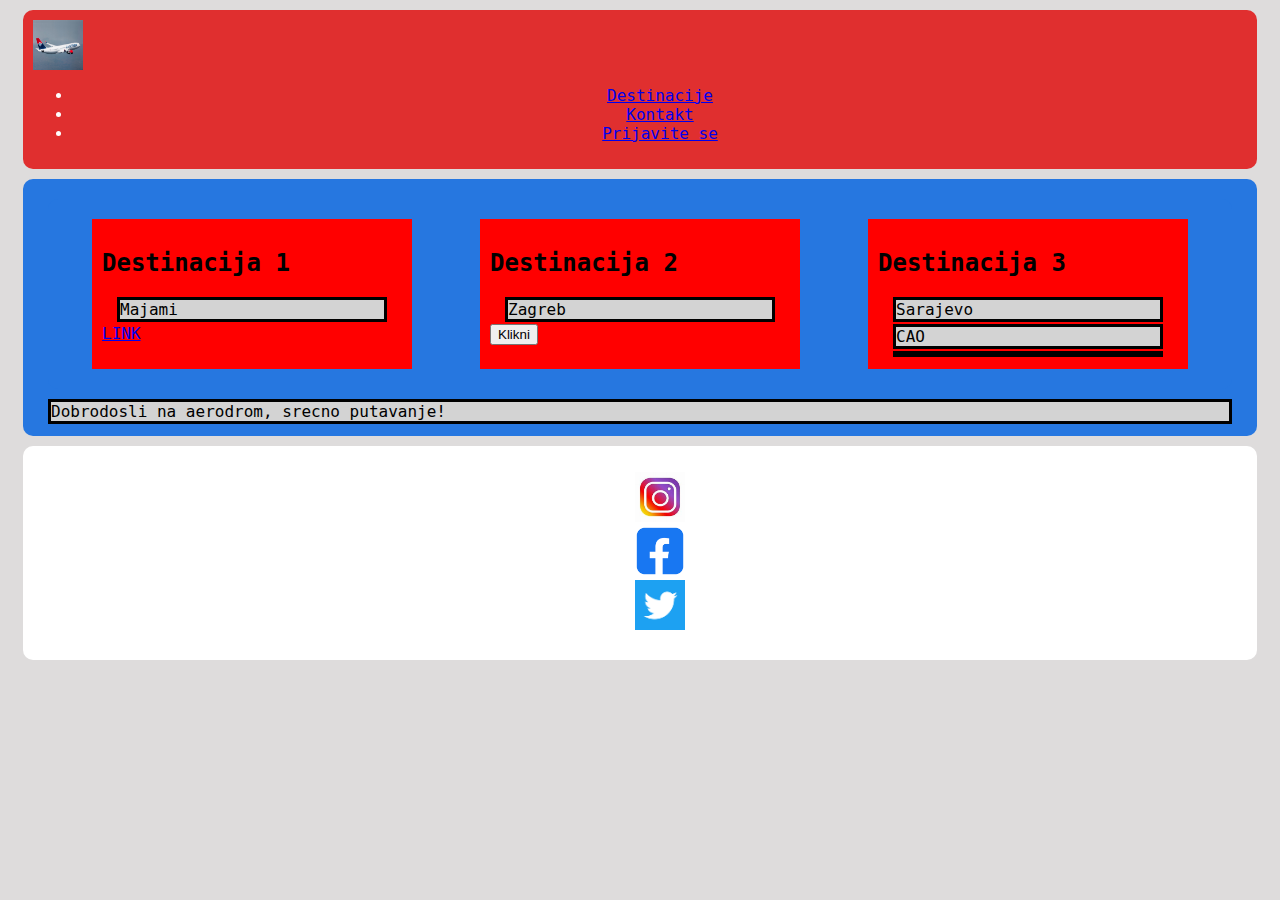
==== index.html @ 2277d605 "blok 2. 4. 2022." ====
<!DOCTYPE>
<html>
  <head>
    <meta charset = "UTF8">
    <title>Aerodrom Srbija</title>
    <link rel="stylesheet" href="main.css">
	
	<script>
		function testFunction(){
			document.getElementById("test").innerHTML = "funkcija izvrsena";
		}
	</script>
  </head>
  
  <body>
	<header>
		<img src="img/avion.jpg" alt="Avion" width="50" height="50">
		
		<nav>
			<ul>
				<li> <a href="destinacije.html">Destinacije</a> </li>
				<li> <a href="kontakt.html">Kontakt</a> </li>
				<li> <a href="prijava.html">Prijavite se</a> </li>
			</ul>
		</nav>		
	</header>
	
	<section>
	
		<main class="main_container">
		
			<div class="home_item">			
				<h2>Destinacija 1</h2>
				<p>Majami</p>
				<a href="https://www.instagram.com/airserbia/#">LINK</a>
			</div>
			
			<div class="home_item">			
				<h2>Destinacija 2</h2>
				<p>Zagreb</p>
				<button type ="button" onclick="testFunction()">Klikni</button>
			</div>
			
			<div class="home_item">			
				<h2>Destinacija 3</h2>
				<p>Sarajevo</p>
				<p id = "test">
				...
				<p>
			</div>
			
		</main>
		
		<script>
			document.getElementById("test").innerHTML = "CAO";
		</script>
		
		
		
		<p class ="pocetna_text">
			Dobrodosli na aerodrom, srecno putavanje! 
		</p>		
		
	</section>
	
	<footer>
		<ul>
			<li> <a href="https://www.instagram.com/airserbia/#"><img src="img/insta.jpg" alt="Instagram" width="50" height="50"></a>
			<li> <a href="https://www.facebook.com/airserbia"><img src="img/fb.png" alt="Facebook" width="50" height="50"></a>
			<li> <a href="https://twitter.com/airserbia"> <img src="img/twitter.png" alt="Twitter" width="50" height="50"></a>
		</ul>
	</footer>
	
    <!-- <h3>
      Samanta
    </h3>

    <p style="background-color:Tomato">
      Samantha wanted to be famous. The problem was that she had never considered all the downsides to actually being famous. Had she taken the time to objectively consider these downsides, she would have never agreed to publically sing that first song.
    </p>

    <h4>
      Samanta doesnt like cats 
    </h4>

    <p>
      I don’t like cats and they don’t like me. I used to be allergic to them and I would get stuffed up and have hives. That doesn’t seem to happen anymore. But I still don’t like them. I lived with 3 cats that were not good at peeing in the litter box. They seemed to find something important to me and pee on it. Most of the time they peed on photographs or papers that would be ruined. Cats also bring fleas into the house. There is nothing worse than having to flea dip cats and also flea bomb a home. That is why I don’t like cats.
    </p>

    <img src="img/slika.jpg" alt="Samanta" width="200" height="200">

    <a href="https://www.samanta.org.in/blog">Samantin blog</a>

		<ul>
			<li> <a href="www.instagram.com/airserbia">ig</a> </li>
			<li> <a href="www.facebook.com/airserbia">fb</a> </li>
			<li> <a href="www.twitter.com/airserbia">twitter</a> </li>
		</ul>

    <!-- <a href="www.instagram.com"><img src="img/insta.jpg" alt="Instagram od Samante" width="50" height="50"></a> -->

  </body>
</html>
---- main.css ----
html {
  font-family: Monospace, Monaco;
  background-color:#dedcdc;
}

header {
	background-color:#e02f2f;
	border-radius: 10px;
	
	padding: 10px 10px;
	margin: 10px 15;
	
}


section {
	background-color:#2677e0;	
	border-radius: 10px;
	
	padding: 10px 10px;
	margin: 10px 15;
}


footer {
	background-color:#ffffff;		
	border-radius: 10px;
	
	padding: 10px 10px;
	margin: 10px 15;
}

ul {
  text-align: center;
  color: white;
}

p {
  background-color: LightGray;
  border-style: solid;
  border: 1px 5px;


  margin-top: 2px;
  margin-bottom: 2px;
  margin-right: 15px;
  margin-left: 15px;
}

.main_container {
	background-color:#2677e0;
	padding: 10px 10px;
	margin: 10px 15;
	border-radius: 10px;
	max-width = 1200px;
	
	display: flex;	
	justify-content: space-around;
}

.home_item {
	width: 300px;
	background-color:red;
	
	padding: 10px 10px;
	margin: 10px 15;
}

/*
.pocetna_text { 
	text:#ffffff;
}



h3 {
  color: SlateBlue;
  text-align: center;
  
}


h4 {
  color: Violet;
  margin-left: 200px;
}

p {
  background-color: LightGray;
  border-style: solid;


  margin-top: 20px;
  margin-bottom: 50px;
  margin-right: 200px;
  margin-left: 200px;
}



.klasa {
  background-color:Tomato
}

*/
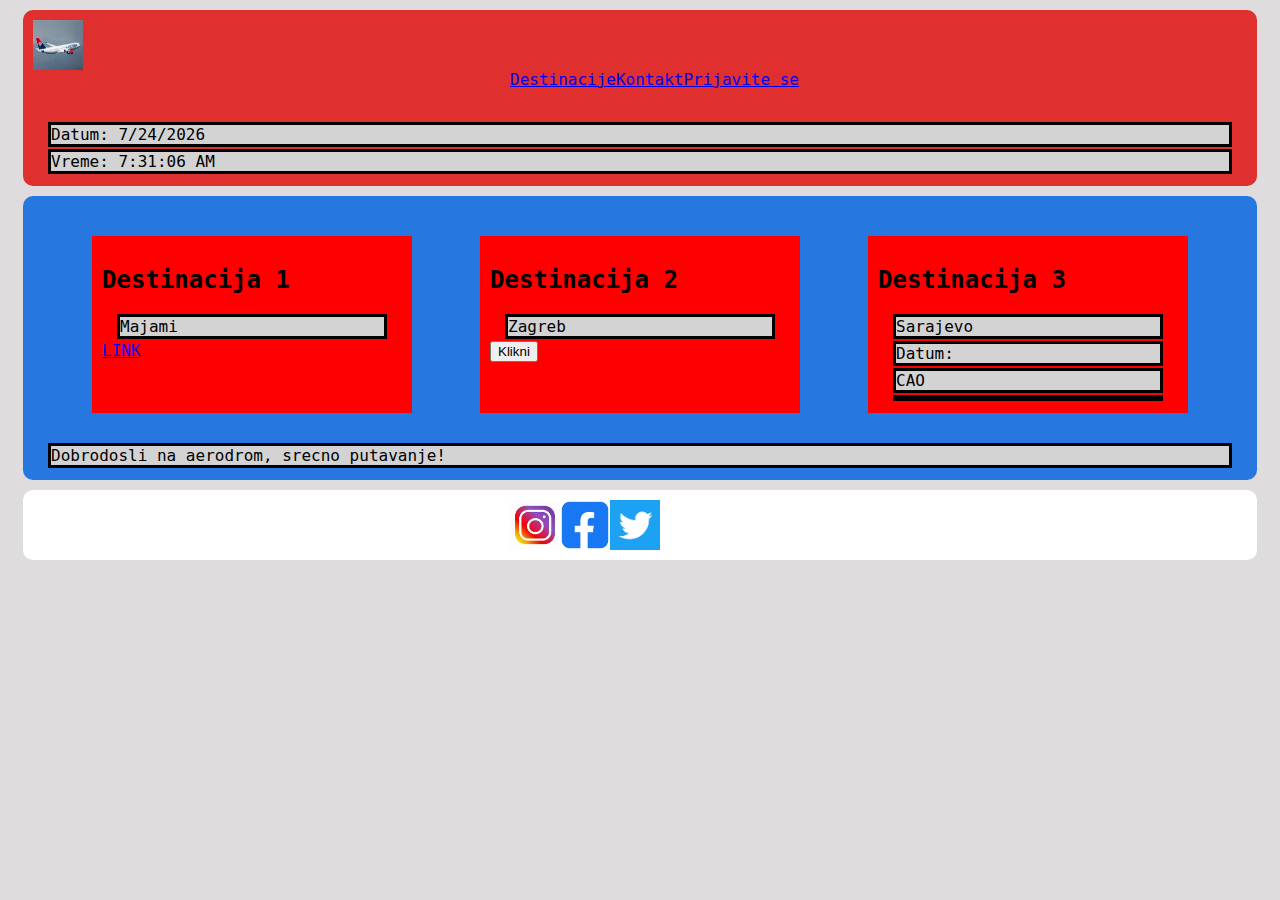
==== commit 50a3603e: "Add files via upload" ====
--- a/index.html
+++ b/index.html
@@ -4,12 +4,8 @@
     <meta charset = "UTF8">
     <title>Aerodrom Srbija</title>
     <link rel="stylesheet" href="main.css">
+	<script src="main.js"></script>
 	
-	<script>
-		function testFunction(){
-			document.getElementById("test").innerHTML = "funkcija izvrsena";
-		}
-	</script>
   </head>
   
   <body>
@@ -17,12 +13,25 @@
 		<img src="img/avion.jpg" alt="Avion" width="50" height="50">
 		
 		<nav>
-			<ul>
+			<ul class ="footer_lista">
 				<li> <a href="destinacije.html">Destinacije</a> </li>
 				<li> <a href="kontakt.html">Kontakt</a> </li>
 				<li> <a href="prijava.html">Prijavite se</a> </li>
 			</ul>
-		</nav>		
+		</nav>	
+		
+			<p>Datum: <span id="datumID"></span></p>
+
+		<script>
+			var datum = new Date();
+			document.getElementById("datumID").innerHTML = datum.toLocaleDateString();
+		</script>
+		
+			<p>Vreme: <span id="vremeID"></span></p>
+
+		<script>			
+			document.getElementById("vremeID").innerHTML = datum.toLocaleTimeString();
+		</script>
 	</header>
 	
 	<section>
@@ -44,6 +53,7 @@
 			<div class="home_item">			
 				<h2>Destinacija 3</h2>
 				<p>Sarajevo</p>
+				<p id="datumiID">Datum:  </p>
 				<p id = "test">
 				...
 				<p>
@@ -64,12 +74,19 @@
 	</section>
 	
 	<footer>
-		<ul>
-			<li> <a href="https://www.instagram.com/airserbia/#"><img src="img/insta.jpg" alt="Instagram" width="50" height="50"></a>
-			<li> <a href="https://www.facebook.com/airserbia"><img src="img/fb.png" alt="Facebook" width="50" height="50"></a>
-			<li> <a href="https://twitter.com/airserbia"> <img src="img/twitter.png" alt="Twitter" width="50" height="50"></a>
+		<ul class ="footer_lista">
+			<li class ="socijalne_mreze"> <a href="https://www.instagram.com/airserbia/#"><img src="img/insta.jpg" alt="Instagram" width="50" height="50"></a>
+			<li class ="socijalne_mreze"> <a href="https://www.facebook.com/airserbia"><img src="img/fb.png" alt="Facebook" width="50" height="50"></a>
+			<li class ="socijalne_mreze"> <a href="https://twitter.com/airserbia"> <img src="img/twitter.png" alt="Twitter" width="50" height="50"></a>
 		</ul>
 	</footer>
+	
+	
+	<script> 
+		MyTest()
+		Datum()
+		testFunction()
+	</script>
 	
     <!-- <h3>
       Samanta
--- a/main.css
+++ b/main.css
@@ -28,6 +28,8 @@
 	
 	padding: 10px 10px;
 	margin: 10px 15;
+	
+	
 }
 
 ul {
@@ -58,6 +60,19 @@
 	justify-content: space-around;
 }
 
+.footer_lista{
+	display: flex;
+	list-style: none;
+	width: 300px;
+	height: 50px;
+	margin: auto;
+}
+
+.socijalne_mreze{
+	list-style: none;
+	list-style-position: center;
+	
+}
 .home_item {
 	width: 300px;
 	background-color:red;
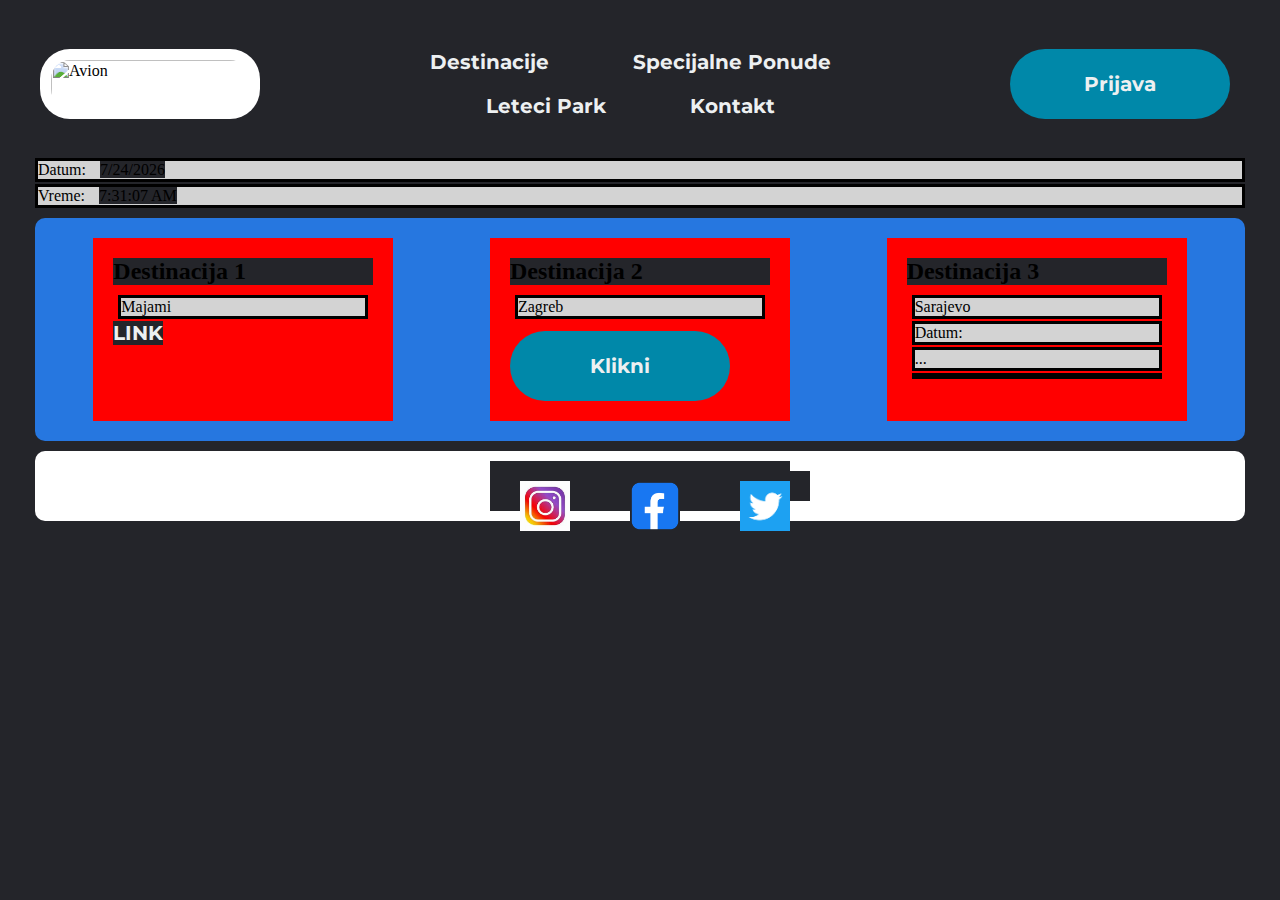
==== commit ca28bc19: "Add files via upload" ====
--- a/index.html
+++ b/index.html
@@ -4,38 +4,29 @@
     <meta charset = "UTF8">
     <title>Aerodrom Srbija</title>
     <link rel="stylesheet" href="main.css">
-	<script src="main.js"></script>
+	
 	
   </head>
   
   <body>
 	<header>
-		<img src="img/avion.jpg" alt="Avion" width="50" height="50">
+	
+		<img class="logo" src="img/logo.png" alt="Avion">		
+		<nav>
+			<ul class ="nav__links">
+				<li><a href="destinacije.html">Destinacije</a></li>
+				<li><a href="specijalnePonude.html">Specijalne Ponude</a></li>
+				<li><a href="leteciPark.html">Leteci Park</a></li>
+				<li><a href="kontakt.html">Kontakt</a></li>
+			</ul>
+		</nav>			
+		<a class="cta" href="prijava.html"><button>Prijava</button></a>
 		
-		<nav>
-			<ul class ="footer_lista">
-				<li> <a href="destinacije.html">Destinacije</a> </li>
-				<li> <a href="kontakt.html">Kontakt</a> </li>
-				<li> <a href="prijava.html">Prijavite se</a> </li>
-			</ul>
-		</nav>	
-		
-			<p>Datum: <span id="datumID"></span></p>
-
-		<script>
-			var datum = new Date();
-			document.getElementById("datumID").innerHTML = datum.toLocaleDateString();
-		</script>
-		
-			<p>Vreme: <span id="vremeID"></span></p>
-
-		<script>			
-			document.getElementById("vremeID").innerHTML = datum.toLocaleTimeString();
-		</script>
 	</header>
 	
-	<section>
-	
+		<p>Datum: <span id="datumID"></span></p>
+		<p>Vreme: <span id="vremeID"></span></p>
+		
 		<main class="main_container">
 		
 			<div class="home_item">			
@@ -61,15 +52,6 @@
 			
 		</main>
 		
-		<script>
-			document.getElementById("test").innerHTML = "CAO";
-		</script>
-		
-		
-		
-		<p class ="pocetna_text">
-			Dobrodosli na aerodrom, srecno putavanje! 
-		</p>		
 		
 	</section>
 	
@@ -81,40 +63,6 @@
 		</ul>
 	</footer>
 	
-	
-	<script> 
-		MyTest()
-		Datum()
-		testFunction()
-	</script>
-	
-    <!-- <h3>
-      Samanta
-    </h3>
-
-    <p style="background-color:Tomato">
-      Samantha wanted to be famous. The problem was that she had never considered all the downsides to actually being famous. Had she taken the time to objectively consider these downsides, she would have never agreed to publically sing that first song.
-    </p>
-
-    <h4>
-      Samanta doesnt like cats 
-    </h4>
-
-    <p>
-      I don’t like cats and they don’t like me. I used to be allergic to them and I would get stuffed up and have hives. That doesn’t seem to happen anymore. But I still don’t like them. I lived with 3 cats that were not good at peeing in the litter box. They seemed to find something important to me and pee on it. Most of the time they peed on photographs or papers that would be ruined. Cats also bring fleas into the house. There is nothing worse than having to flea dip cats and also flea bomb a home. That is why I don’t like cats.
-    </p>
-
-    <img src="img/slika.jpg" alt="Samanta" width="200" height="200">
-
-    <a href="https://www.samanta.org.in/blog">Samantin blog</a>
-
-		<ul>
-			<li> <a href="www.instagram.com/airserbia">ig</a> </li>
-			<li> <a href="www.facebook.com/airserbia">fb</a> </li>
-			<li> <a href="www.twitter.com/airserbia">twitter</a> </li>
-		</ul>
-
-    <!-- <a href="www.instagram.com"><img src="img/insta.jpg" alt="Instagram od Samante" width="50" height="50"></a> -->
-
+	<script src="main.js"></script>
   </body>
 </html>--- a/main.css
+++ b/main.css
@@ -1,17 +1,66 @@
-html {
-  font-family: Monospace, Monaco;
-  background-color:#dedcdc;
+@import url('https://fonts.googleapis.com/css2?family=Montserrat:wght@100&display=swap');
+* {
+	box-sizing: border-box;
+	margin: 10;
+	padding: 0;
+	background-color: #24252A;
+}
+
+li, a, button {
+	font-family: 'Montserrat', sans-serif;
+	font-weight: 700;
+	font-size: 20px;
+	color: #edf0f1;
+	text-decoration: none;
 }
 
 header {
-	background-color:#e02f2f;
-	border-radius: 10px;
-	
-	padding: 10px 10px;
-	margin: 10px 15;
-	
+	display: flex;
+	justify-content: space-between;
+	align-items: center;
+	padding: 30px, 10%;
 }
 
+.logo {
+	cursor: pointer;	
+	background-color: white;
+	padding: 11px;
+	border-radius: 30px;
+	width: 220px;
+	height: 70px;
+}
+
+.nav__links {
+	list-style: none;
+}
+
+.nav__links li {
+	display: inline-block;
+	padding: 0px 20px;
+}
+
+.nav__links li a {
+	transition: all 0.3s ease 0s;
+}
+
+.nav__links li a:hover {
+	color: 0088a9;
+}
+
+button {
+	padding: 9px 25px;
+	background-color: rgba(0, 136, 169, 1);
+	border: none;
+	border-radius: 50px;
+	cursor: pointer;
+	transition: all 0.3s ease 0s;
+	width: 220px;
+	height: 70px;
+}
+
+button:hover {
+	background-color: rgba(0, 136, 169, 0.8);
+}
 
 section {
 	background-color:#2677e0;	
@@ -81,42 +130,33 @@
 	margin: 10px 15;
 }
 
-/*
-.pocetna_text { 
-	text:#ffffff;
-}
 
 
 
-h3 {
-  color: SlateBlue;
-  text-align: center;
-  
-}
-
-
-h4 {
-  color: Violet;
-  margin-left: 200px;
-}
-
-p {
-  background-color: LightGray;
-  border-style: solid;
-
-
-  margin-top: 20px;
-  margin-bottom: 50px;
-  margin-right: 200px;
-  margin-left: 200px;
-}
 
 
 
-.klasa {
-  background-color:Tomato
-}
-
-*/
 
 
+
+
+
+
+
+
+
+
+
+
+
+
+
+
+
+
+
+
+
+
+
+
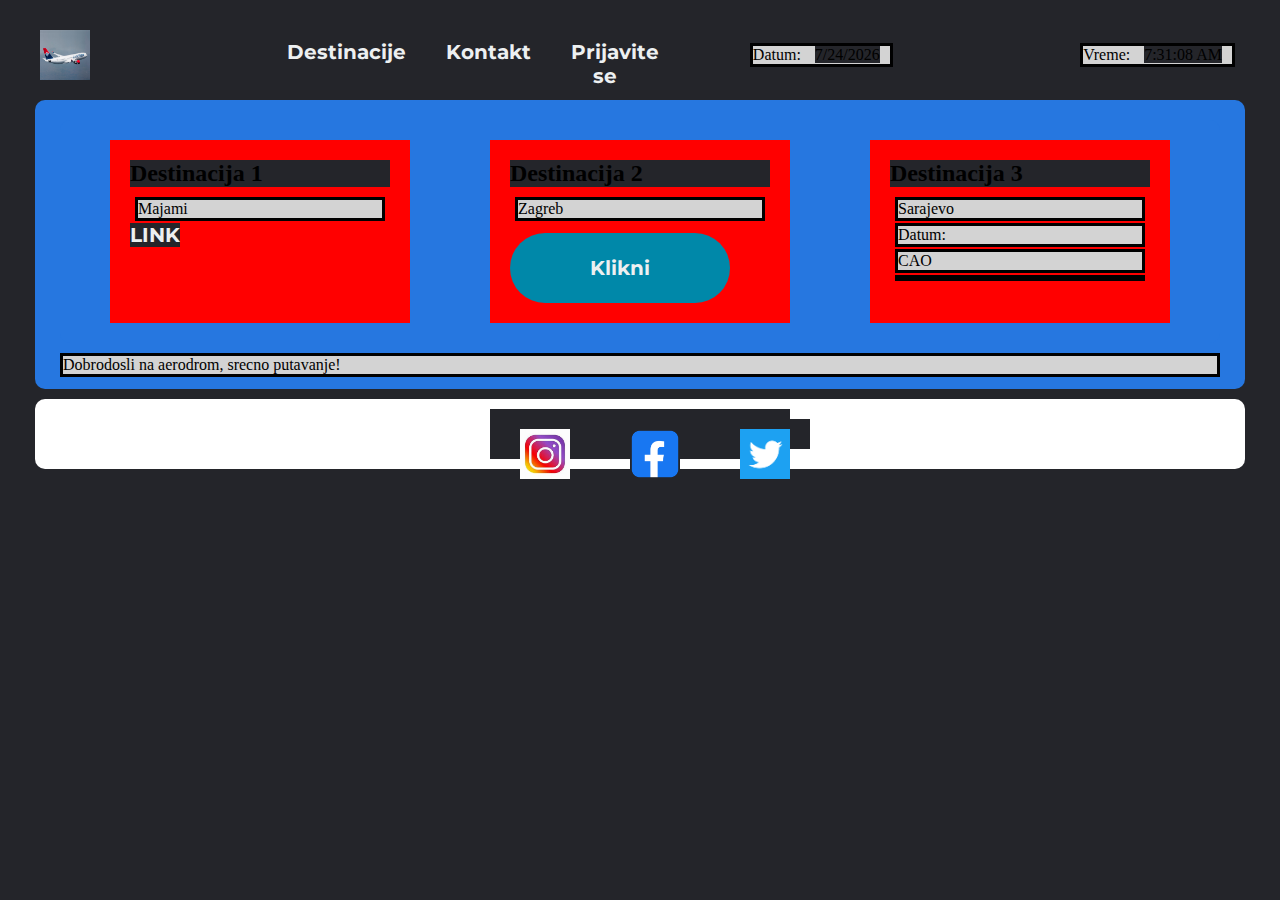
==== commit 93e0d10e: "Add files via upload" ====
--- a/index.html
+++ b/index.html
@@ -4,29 +4,38 @@
     <meta charset = "UTF8">
     <title>Aerodrom Srbija</title>
     <link rel="stylesheet" href="main.css">
-	
+	<script src="main.js"></script>
 	
   </head>
   
   <body>
 	<header>
-	
-		<img class="logo" src="img/logo.png" alt="Avion">		
+		<img src="img/avion.jpg" alt="Avion" width="50" height="50">
+		
 		<nav>
-			<ul class ="nav__links">
-				<li><a href="destinacije.html">Destinacije</a></li>
-				<li><a href="specijalnePonude.html">Specijalne Ponude</a></li>
-				<li><a href="leteciPark.html">Leteci Park</a></li>
-				<li><a href="kontakt.html">Kontakt</a></li>
+			<ul class ="footer_lista">
+				<li> <a href="destinacije.html">Destinacije</a> </li>
+				<li> <a href="kontakt.html">Kontakt</a> </li>
+				<li> <a href="prijava.html">Prijavite se</a> </li>
 			</ul>
-		</nav>			
-		<a class="cta" href="prijava.html"><button>Prijava</button></a>
+		</nav>	
 		
+			<p>Datum: <span id="datumID"></span></p>
+
+		<script>
+			var datum = new Date();
+			document.getElementById("datumID").innerHTML = datum.toLocaleDateString();
+		</script>
+		
+			<p>Vreme: <span id="vremeID"></span></p>
+
+		<script>			
+			document.getElementById("vremeID").innerHTML = datum.toLocaleTimeString();
+		</script>
 	</header>
 	
-		<p>Datum: <span id="datumID"></span></p>
-		<p>Vreme: <span id="vremeID"></span></p>
-		
+	<section>
+	
 		<main class="main_container">
 		
 			<div class="home_item">			
@@ -52,6 +61,15 @@
 			
 		</main>
 		
+		<script>
+			document.getElementById("test").innerHTML = "CAO";
+		</script>
+		
+		
+		
+		<p class ="pocetna_text">
+			Dobrodosli na aerodrom, srecno putavanje! 
+		</p>		
 		
 	</section>
 	
@@ -63,6 +81,40 @@
 		</ul>
 	</footer>
 	
-	<script src="main.js"></script>
+	
+	<script> 
+		MyTest()
+		Datum()
+		testFunction()
+	</script>
+	
+    <!-- <h3>
+      Samanta
+    </h3>
+
+    <p style="background-color:Tomato">
+      Samantha wanted to be famous. The problem was that she had never considered all the downsides to actually being famous. Had she taken the time to objectively consider these downsides, she would have never agreed to publically sing that first song.
+    </p>
+
+    <h4>
+      Samanta doesnt like cats 
+    </h4>
+
+    <p>
+      I don’t like cats and they don’t like me. I used to be allergic to them and I would get stuffed up and have hives. That doesn’t seem to happen anymore. But I still don’t like them. I lived with 3 cats that were not good at peeing in the litter box. They seemed to find something important to me and pee on it. Most of the time they peed on photographs or papers that would be ruined. Cats also bring fleas into the house. There is nothing worse than having to flea dip cats and also flea bomb a home. That is why I don’t like cats.
+    </p>
+
+    <img src="img/slika.jpg" alt="Samanta" width="200" height="200">
+
+    <a href="https://www.samanta.org.in/blog">Samantin blog</a>
+
+		<ul>
+			<li> <a href="www.instagram.com/airserbia">ig</a> </li>
+			<li> <a href="www.facebook.com/airserbia">fb</a> </li>
+			<li> <a href="www.twitter.com/airserbia">twitter</a> </li>
+		</ul>
+
+    <!-- <a href="www.instagram.com"><img src="img/insta.jpg" alt="Instagram od Samante" width="50" height="50"></a> -->
+
   </body>
 </html>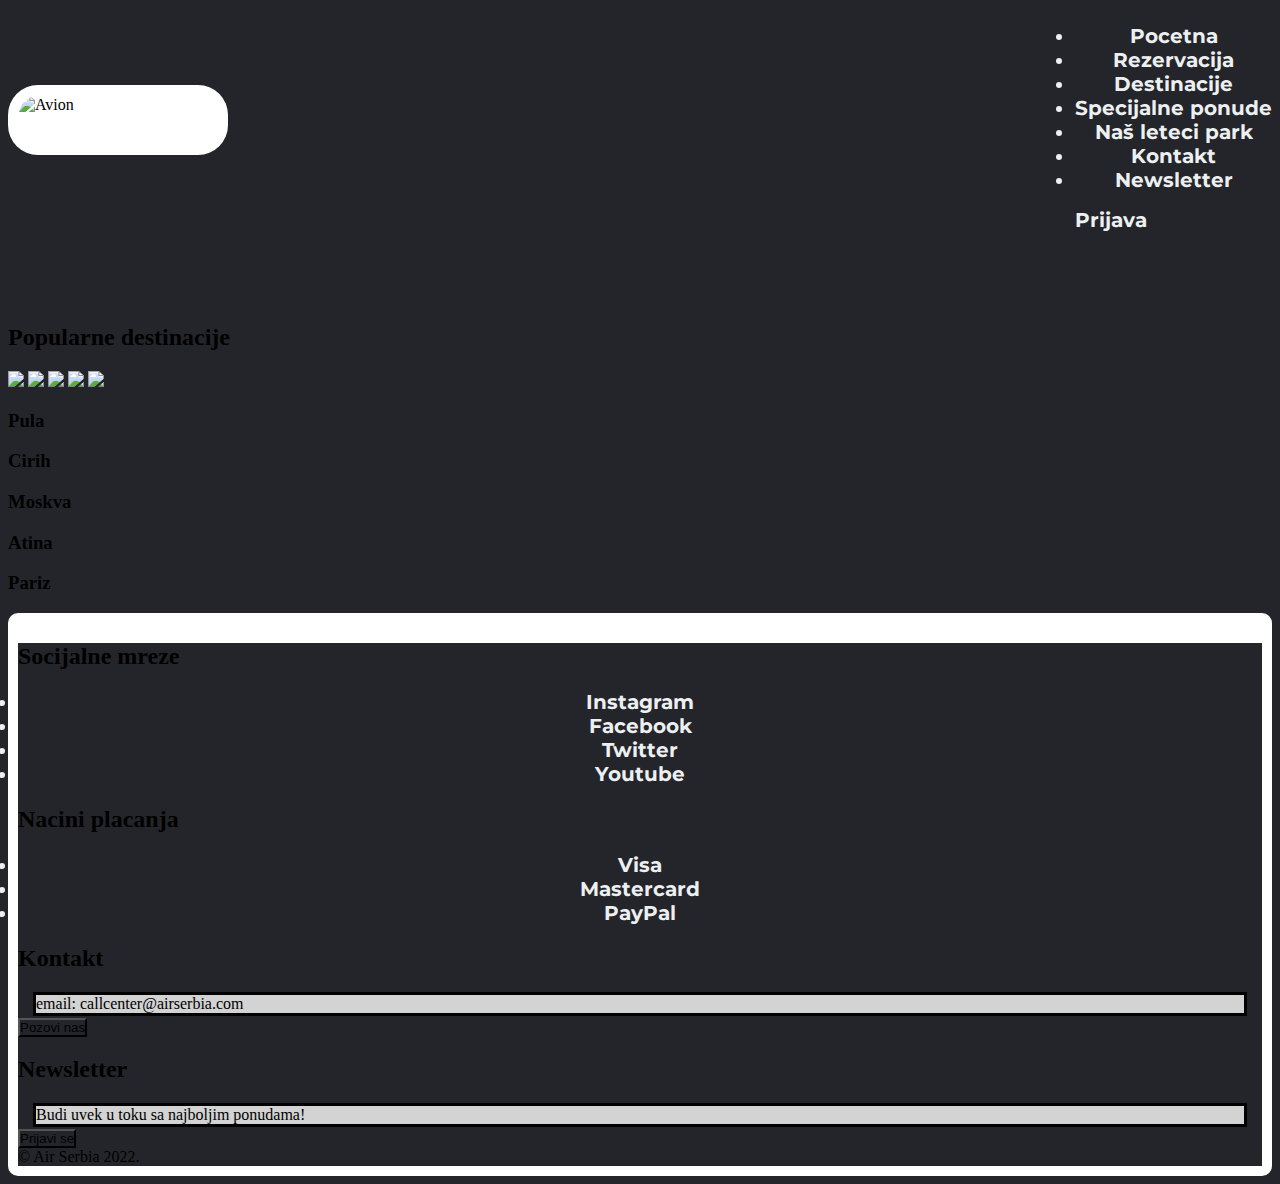
==== commit 76207dc9: "Add files via upload" ====
--- a/index.html
+++ b/index.html
@@ -1,120 +1,89 @@
-<!DOCTYPE>
+<!DOCTYPE html>
 <html>
   <head>
     <meta charset = "UTF8">
     <title>Aerodrom Srbija</title>
     <link rel="stylesheet" href="main.css">
-	<script src="main.js"></script>
-	
+    <script src="main.js"></script>
   </head>
   
   <body>
-	<header>
-		<img src="img/avion.jpg" alt="Avion" width="50" height="50">
-		
-		<nav>
-			<ul class ="footer_lista">
-				<li> <a href="destinacije.html">Destinacije</a> </li>
-				<li> <a href="kontakt.html">Kontakt</a> </li>
-				<li> <a href="prijava.html">Prijavite se</a> </li>
-			</ul>
-		</nav>	
-		
-			<p>Datum: <span id="datumID"></span></p>
+	  <header>	
+      <img class="logo" src="img/logo.png" alt="Avion">		
+      <nav>
+        <div class="nav-left">
+          <ul class="nav_ul">
+            <li class="nav_li"><a class="nav_a" href="index.html">Pocetna</a></li>
+            <li class="nav_li"><a class="nav_a" href="rezervacija.html">Rezervacija</a></li>
+            <li class="nav_li"><a class="nav_a" href="destinacije.html">Destinacije</a></li>
+            <li class="nav_li"><a class="nav_a" href="specijalnePonude.html">Specijalne ponude</a></li>
+            <li class="nav_li"><a class="nav_a" href="leteciPark.html"> Naš leteci park</a></li>
+            <li class="nav_li"><a class="nav_a" href="kontakt.html">Kontakt</a></li>
+            <li class="nav_li"><a class="nav_a" href="newsletter.html">Newsletter</a></li>
+          </ul>
+        </div>
+        <div class="nav-right"> 
+          <a href="prijava.html">Prijava</a>
+        </div>
+      </div>			
+    </header>	
+    <br><br><br><br>    
+    
+    
 
-		<script>
-			var datum = new Date();
-			document.getElementById("datumID").innerHTML = datum.toLocaleDateString();
-		</script>
-		
-			<p>Vreme: <span id="vremeID"></span></p>
+    <div>
+      <h2 class="naslov_destinacije">Popularne destinacije</h2>      
+      <div class="destinacije">
+        <img class="dest_slike" src="img/pula.jpg">
+        <img class="dest_slike" src="img/cirih.jpg">
+        <img class="dest_slike" src="img/moskva.jpg">
+        <img class="dest_slike" src="img/atina.jpg">
+        <img class="dest_slike" src="img/pariz.jpg">
+      </div>    
+      <div class="naslov_slika">
+        <h3>Pula</h3> 
+        <h3>Cirih</h3>
+        <h3>Moskva</h3>
+        <h3>Atina</h3>
+        <h3>Pariz</h3>
+      </div>
+    </div>
 
-		<script>			
-			document.getElementById("vremeID").innerHTML = datum.toLocaleTimeString();
-		</script>
-	</header>
-	
-	<section>
-	
-		<main class="main_container">
-		
-			<div class="home_item">			
-				<h2>Destinacija 1</h2>
-				<p>Majami</p>
-				<a href="https://www.instagram.com/airserbia/#">LINK</a>
-			</div>
-			
-			<div class="home_item">			
-				<h2>Destinacija 2</h2>
-				<p>Zagreb</p>
-				<button type ="button" onclick="testFunction()">Klikni</button>
-			</div>
-			
-			<div class="home_item">			
-				<h2>Destinacija 3</h2>
-				<p>Sarajevo</p>
-				<p id="datumiID">Datum:  </p>
-				<p id = "test">
-				...
-				<p>
-			</div>
-			
-		</main>
-		
-		<script>
-			document.getElementById("test").innerHTML = "CAO";
-		</script>
-		
-		
-		
-		<p class ="pocetna_text">
-			Dobrodosli na aerodrom, srecno putavanje! 
-		</p>		
-		
-	</section>
-	
-	<footer>
-		<ul class ="footer_lista">
-			<li class ="socijalne_mreze"> <a href="https://www.instagram.com/airserbia/#"><img src="img/insta.jpg" alt="Instagram" width="50" height="50"></a>
-			<li class ="socijalne_mreze"> <a href="https://www.facebook.com/airserbia"><img src="img/fb.png" alt="Facebook" width="50" height="50"></a>
-			<li class ="socijalne_mreze"> <a href="https://twitter.com/airserbia"> <img src="img/twitter.png" alt="Twitter" width="50" height="50"></a>
-		</ul>
-	</footer>
-	
-	
-	<script> 
-		MyTest()
-		Datum()
-		testFunction()
-	</script>
-	
-    <!-- <h3>
-      Samanta
-    </h3>
-
-    <p style="background-color:Tomato">
-      Samantha wanted to be famous. The problem was that she had never considered all the downsides to actually being famous. Had she taken the time to objectively consider these downsides, she would have never agreed to publically sing that first song.
-    </p>
-
-    <h4>
-      Samanta doesnt like cats 
-    </h4>
-
-    <p>
-      I don’t like cats and they don’t like me. I used to be allergic to them and I would get stuffed up and have hives. That doesn’t seem to happen anymore. But I still don’t like them. I lived with 3 cats that were not good at peeing in the litter box. They seemed to find something important to me and pee on it. Most of the time they peed on photographs or papers that would be ruined. Cats also bring fleas into the house. There is nothing worse than having to flea dip cats and also flea bomb a home. That is why I don’t like cats.
-    </p>
-
-    <img src="img/slika.jpg" alt="Samanta" width="200" height="200">
-
-    <a href="https://www.samanta.org.in/blog">Samantin blog</a>
-
-		<ul>
-			<li> <a href="www.instagram.com/airserbia">ig</a> </li>
-			<li> <a href="www.facebook.com/airserbia">fb</a> </li>
-			<li> <a href="www.twitter.com/airserbia">twitter</a> </li>
-		</ul>
-
-    <!-- <a href="www.instagram.com"><img src="img/insta.jpg" alt="Instagram od Samante" width="50" height="50"></a> -->
-
+    <footer>
+      <div class="footer_container">
+        <div class="footer1">
+          <div class="footer1_mreze">
+            <h2 class="footer_h2">Socijalne mreze</h2>
+            <ul class="footer_ul">
+              <li class="footer_li">Instagram</li>
+              <li class="footer_li">Facebook</li>
+              <li class="footer_li">Twitter</li>
+              <li class="footer_li">Youtube</li>
+            </ul>
+          </div>          
+          <div class="footer1_placanje">
+            <h2 class="footer_h2">Nacini placanja</h2>
+            <ul class="footer_ul">
+              <li class="footer_li">Visa</li>
+              <li class="footer_li">Mastercard</li>
+              <li class="footer_li">PayPal</li>            
+            </ul>
+          </div>
+          <div class="footer1_3">
+            <div class="footer_input1">
+              <h2 class="footer_h2">Kontakt</h2>
+              <p class="footer_p">email: callcenter@airserbia.com</p>
+              <input type="button" class="btn_footer" onclick="window.location.href='kontakt.html';" value="Pozovi nas">                         
+            </div>            
+            <div class="footer_input2">
+              <h2 class="footer_h2">Newsletter</h2>
+              <p class="footer_p">Budi uvek u toku sa najboljim ponudama!</p>
+              <input type="button" class="btn_footer" onclick="window.location.href='prijava.html';" value="Prijavi se">
+            </div>
+          </div>
+        </div>
+        <div class="footer2">© Air Serbia 2022.</div>
+      </div>
+    </footer>
   </body>
 </html>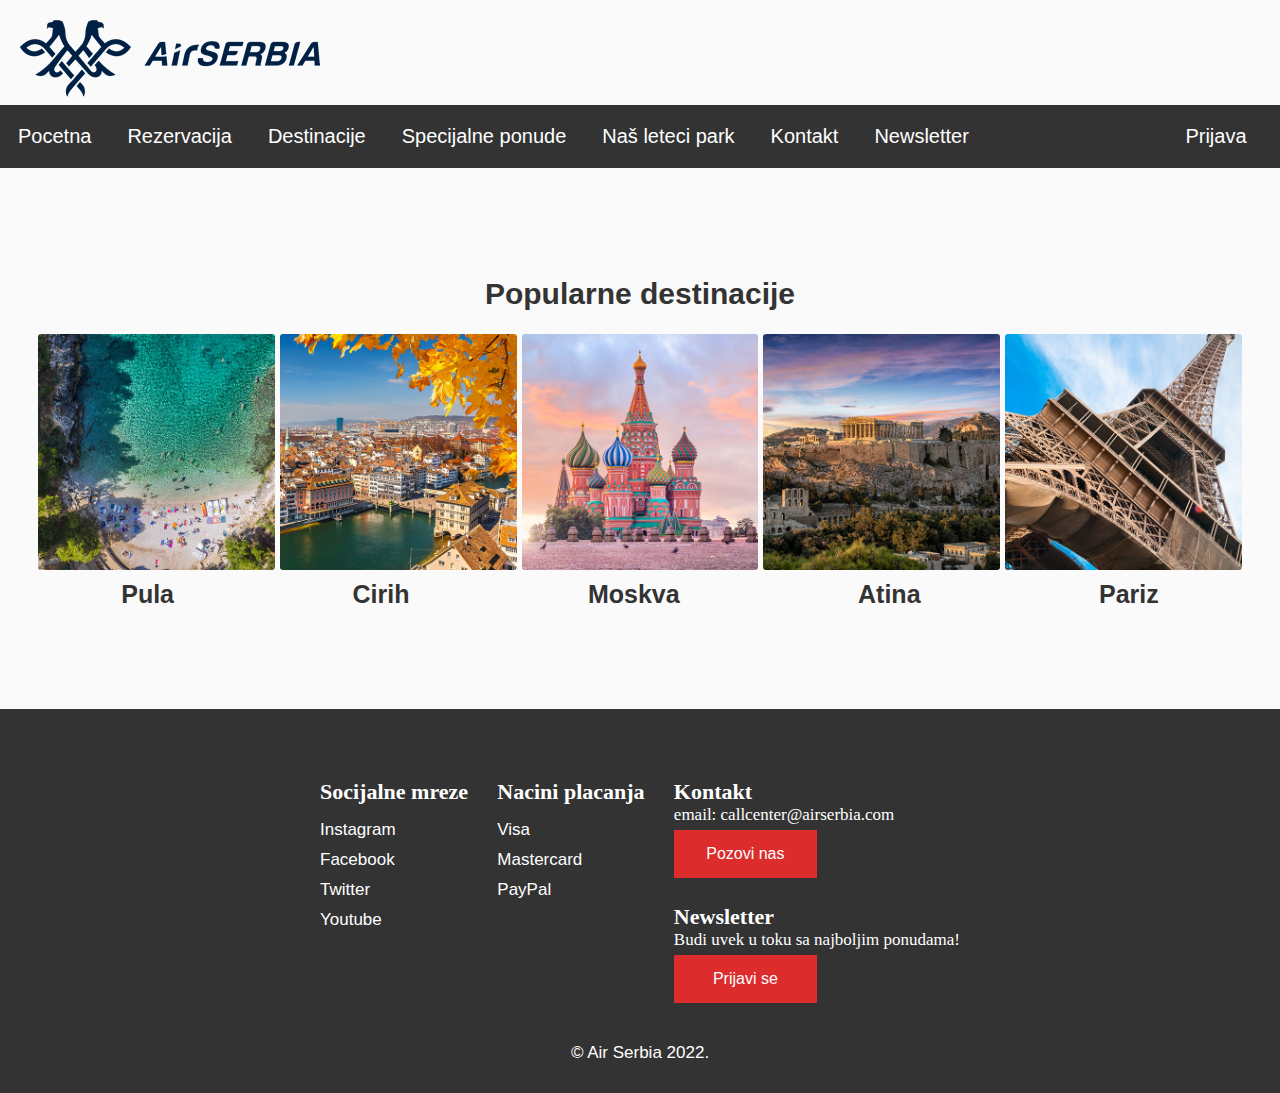
==== commit 9f617184: "Add files via upload" ====
--- a/index.html
+++ b/index.html
@@ -4,7 +4,8 @@
     <meta charset = "UTF8">
     <title>Aerodrom Srbija</title>
     <link rel="stylesheet" href="main.css">
-    <script src="main.js"></script>
+    
+    <!-- <script type="text/javascript" src="myJson.json"></script> -->
   </head>
   
   <body>
@@ -29,8 +30,6 @@
     </header>	
     <br><br><br><br>    
     
-    
-
     <div>
       <h2 class="naslov_destinacije">Popularne destinacije</h2>      
       <div class="destinacije">
@@ -72,18 +71,19 @@
           <div class="footer1_3">
             <div class="footer_input1">
               <h2 class="footer_h2">Kontakt</h2>
-              <p class="footer_p">email: callcenter@airserbia.com</p>
+              <p id="testid" class="footer_p">email: callcenter@airserbia.com</p>
               <input type="button" class="btn_footer" onclick="window.location.href='kontakt.html';" value="Pozovi nas">                         
             </div>            
             <div class="footer_input2">
               <h2 class="footer_h2">Newsletter</h2>
               <p class="footer_p">Budi uvek u toku sa najboljim ponudama!</p>
-              <input type="button" class="btn_footer" onclick="window.location.href='prijava.html';" value="Prijavi se">
+              <input type="button" class="btn_footer" onclick="window.location.href='newsletter.html';"  value="Prijavi se">
             </div>
           </div>
         </div>
         <div class="footer2">© Air Serbia 2022.</div>
       </div>
     </footer>
+    <script src="main.js"></script>
   </body>
 </html>--- a/main.css
+++ b/main.css
@@ -1,162 +1,231 @@
-@import url('https://fonts.googleapis.com/css2?family=Montserrat:wght@100&display=swap');
 * {
-	box-sizing: border-box;
-	margin: 10;
-	padding: 0;
-	background-color: #24252A;
-}
-
-li, a, button {
-	font-family: 'Montserrat', sans-serif;
-	font-weight: 700;
-	font-size: 20px;
-	color: #edf0f1;
-	text-decoration: none;
-}
-
-header {
-	display: flex;
-	justify-content: space-between;
-	align-items: center;
-	padding: 30px, 10%;
+  padding: 0;
+  margin: 0;
 }
 
 .logo {
-	cursor: pointer;	
-	background-color: white;
-	padding: 11px;
-	border-radius: 30px;
-	width: 220px;
-	height: 70px;
-}
-
-.nav__links {
-	list-style: none;
-}
-
-.nav__links li {
-	display: inline-block;
-	padding: 0px 20px;
-}
-
-.nav__links li a {
-	transition: all 0.3s ease 0s;
-}
-
-.nav__links li a:hover {
-	color: 0088a9;
-}
-
-button {
-	padding: 9px 25px;
-	background-color: rgba(0, 136, 169, 1);
-	border: none;
-	border-radius: 50px;
-	cursor: pointer;
-	transition: all 0.3s ease 0s;
-	width: 220px;
-	height: 70px;
-}
-
-button:hover {
-	background-color: rgba(0, 136, 169, 0.8);
-}
-
-section {
-	background-color:#2677e0;	
-	border-radius: 10px;
-	
-	padding: 10px 10px;
-	margin: 10px 15;
-}
-
-
-footer {
-	background-color:#ffffff;		
-	border-radius: 10px;
-	
-	padding: 10px 10px;
-	margin: 10px 15;
-	
-	
-}
-
+  margin-top: 20px;
+  margin-left: 20px;
+  margin-bottom: 4px;
+}
 ul {
-  text-align: center;
-  color: white;
-}
-
-p {
-  background-color: LightGray;
-  border-style: solid;
-  border: 1px 5px;
-
-
-  margin-top: 2px;
-  margin-bottom: 2px;
-  margin-right: 15px;
-  margin-left: 15px;
-}
-
-.main_container {
-	background-color:#2677e0;
-	padding: 10px 10px;
-	margin: 10px 15;
-	border-radius: 10px;
-	max-width = 1200px;
-	
-	display: flex;	
-	justify-content: space-around;
-}
-
-.footer_lista{
-	display: flex;
-	list-style: none;
-	width: 300px;
-	height: 50px;
-	margin: auto;
-}
-
-.socijalne_mreze{
-	list-style: none;
-	list-style-position: center;
-	
-}
-.home_item {
-	width: 300px;
-	background-color:red;
-	
-	padding: 10px 10px;
-	margin: 10px 15;
-}
-
-
-
-
-
-
-
-
-
-
-
-
-
-
-
-
-
-
-
-
-
-
-
-
-
-
-
-
-
-
-
+  list-style-type: none;
+  margin: 0;
+  padding: 0;
+  overflow: hidden;
+  background-color: #333;  
+  display: flex;
+}
+
+li a, .nav-right a {
+  display: block;
+  color: white;
+  text-align: center;
+  font-size: 20px;
+  font-family: Arial;
+  padding: 20px 18px;
+  text-decoration: none;
+  background-color: #333;
+  transition: 0.3s;
+}
+
+li a:hover, .nav-right a:hover {
+  background-color: #dc2c2c;
+}
+
+.nav-left {
+  float: left;
+  width: 90%;
+}
+
+.nav-right {
+  float: right;
+  width: 10%;
+}
+.dest_slike {
+  width: 20%;
+  display: inline-block;
+  margin: 2.5px; 
+  transition: filter  0.5s; 
+  border-radius: 3px;
+}
+
+.dest_slike:hover {
+    filter: grayscale(75%);    
+}
+
+.destinacije {
+  margin: 3rem;
+  display: flex;  
+  justify-content: center;
+  margin-top: 20px;
+}
+
+.naslov_destinacije {
+  text-align: center;
+  padding-bottom: 0px;
+  margin-top: 100px;
+  margin-bottom: 5px;
+  font-family: Arial;
+  color: #333;
+  font-size: 30px;
+}
+
+body {
+  background-color: #FAFAFA;
+}
+
+.naslov_slika {
+  display: flex;
+  justify-content: space-around;
+  margin: 2rem;
+  margin-top: -41px;
+  margin-bottom: 100px;
+  font-family: Arial;
+}
+
+h3 {
+  color: #333;
+  font-size: 25px;
+}
+
+.footer_container {
+  display: flex;
+  flex-direction: column;
+  background-color: #333;  
+  padding: 50px; 
+  padding-bottom: 30px;
+  padding-top: 70px;
+}
+
+.footer_h2 {
+  color: white;
+  font: Arial;
+  font-size: 22px;
+  font-weight: 550;
+}
+
+.footer_ul {
+  display: block;
+  margin: 10px;
+  margin-left: 0px;
+  color: white;
+  font-family: Arial;
+  font-size: 17px;
+  line-height: 30px;
+}
+
+.footer1 {
+  display: flex;
+  flex-direction: row;
+  justify-content: space-between;
+}
+
+.footer2 {
+  padding-top: 40px;
+  color: white;
+  text-align: center;
+  font-size: 17px;
+  font-family: Arial;
+}
+
+.footer_container {
+  padding-left: 25%;
+  padding-right: 25%;
+  
+}
+
+.footer1_3 {
+  display: flex;
+  flex-direction: column;
+  justify-content: space-between;
+}
+
+.footer_p {
+  color: white;
+  font-size: 17px;
+}
+
+.footer_input2 {
+  padding-top: 26px;
+}
+
+.btn_footer {
+  margin-top: 5px;
+  background-color: #dc2c2c; 
+  border: none;
+  color: white;
+  padding: 15px 32px;
+  text-align: center;
+  text-decoration: none;
+  display: inline-block;
+  font-size: 16px;
+  width: 50%;
+  transition: 0.8s;
+}
+
+.btn_footer:hover {
+  background-color: red;
+}
+/*KONTAKT*/
+
+.kontakt_h2 {
+  font-family: Arial;
+  font-size: 25px;
+  margin: 40px;
+  margin-bottom: 70px;
+  color: #333;  
+}
+
+.kontakt_p {
+  font-family: Arial;
+  font-size: 20px;
+  margin: 40px;
+  margin-bottom: 150px;
+  color: #333;
+}
+
+/*NEWSLETTER*/
+
+.newsletter_form {
+  display: flex;
+  flex-direction: column;    
+  margin-top: -50px;
+  margin-left: 100px;
+}
+
+input[type=text], input[type=password] {
+  width: 300px;
+  padding: 12px 20px;
+  
+}
+
+.newsletter_btn {
+  background-color: #dc2c2c;
+  color: white;
+  padding: 14px 20px;
+  border: none;
+  cursor: pointer;
+  width: 200px;
+  transition: opacity 0.5s;  
+  margin-top: 13px;
+  margin-bottom: 100px;
+}
+
+.newsletter_btn:hover {
+  opacity: 0.8;
+}
+
+.uname {    
+  margin: 5px;
+  margin-left: 0px;
+  color: #333;
+}
+
+
+
+
+
+
+
+
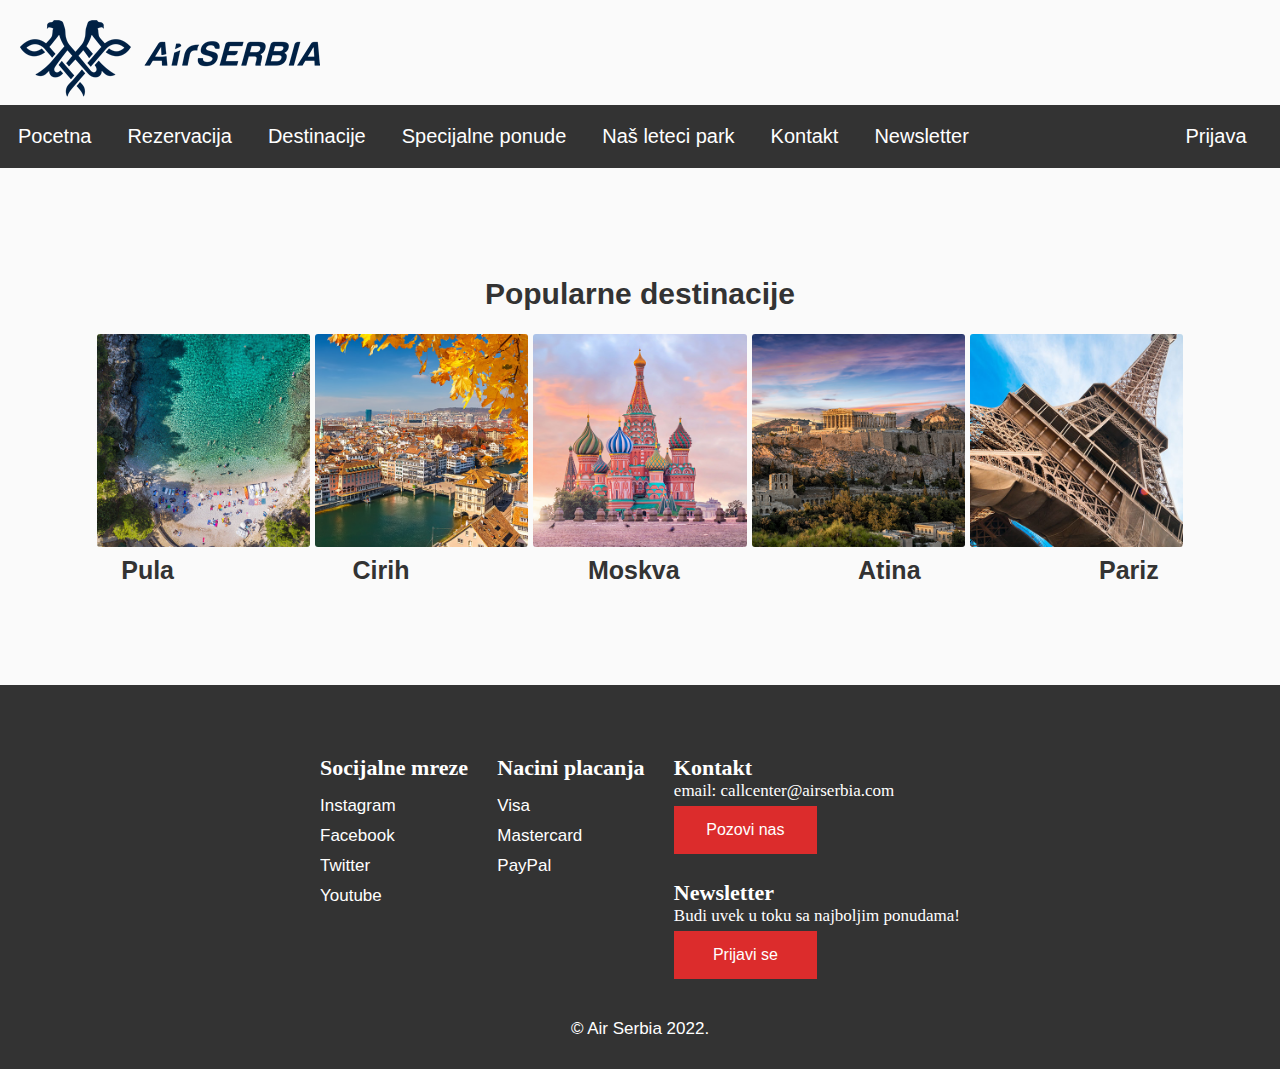
==== commit de347b7c: "Add files via upload" ====
--- a/index.html
+++ b/index.html
@@ -24,7 +24,7 @@
           </ul>
         </div>
         <div class="nav-right"> 
-          <a href="prijava.html">Prijava</a>
+          <a href="newsletter.html">Prijava</a>
         </div>
       </div>			
     </header>	
--- a/main.css
+++ b/main.css
@@ -43,7 +43,7 @@
   width: 10%;
 }
 .dest_slike {
-  width: 20%;
+  width: 18%;
   display: inline-block;
   margin: 2.5px; 
   transition: filter  0.5s; 
@@ -222,10 +222,122 @@
   color: #333;
 }
 
-
-
-
-
-
-
-
+.btn_avioni {
+  display: flex;
+  justify-content: center;
+  margin: 50px;
+}
+
+.class_main_div {
+  display: grid;
+  grid-template-columns: 300px 300px 300px;  
+  justify-content: center;
+  margin: 20px; 
+  row-gap: 10px;
+  column-gap: 10px;
+}
+
+.main_div_sub {
+  background-color: #F5F5F5;
+  height: 200px;
+  
+  border-radius: 5px;
+}
+
+.btn_avion_display {
+  display: flex;
+  justify-content: center;
+}
+
+#btn_avioni {
+  display: block;
+  height: 40px;
+  width: 80px;
+  color: white;
+  background-color: #dc2c2c;
+  border: none;
+  border-radius: 5px;
+  transition: opacity 0.5s; 
+  font-size: 16px; 
+  font-family: Arial;
+}
+
+#btn_avioni:hover {
+  opacity: 0.8;
+}
+
+.destinacije_main {
+  display: flex;
+  grid-template-columns: 400px 400px 200px;
+  justify-content: center;
+  column-gap: 10px;
+}
+
+.destinacije_1 {
+  display: grid;
+  grid-template-columns: 1fr;  
+  row-gap:10px;
+}
+
+.destinacije_2 {
+  display: grid;
+  grid-template-columns: 1fr;  
+  row-gap:10px;
+}
+
+.destinacije_3 {
+  display: grid;
+  grid-template-columns: 1fr;  
+  row-gap:10px;
+}
+
+.destinacije_1_1 {
+  margin: 0;
+  padding: 0;
+  display: flex;
+  grid-template-columns: 1f;
+}
+
+.destinacije_1_2 {
+  display: grid;
+  grid-template-columns: 1fr 1fr;
+  justify-content: center;
+  row-gap: 10px;
+  column-gap: 10px;
+}
+
+.destinacije_3, .destinacije_3_1, .destinacije_3_2 {
+  display: flex;
+  grid-template-columns: 1fr;
+  flex-direction: column;
+
+}
+
+.velike_slike {
+  width: 400px;
+  height: 400px;
+}
+
+.male_slike {
+  width: 200px;
+  width: 200px;
+ 
+}
+
+.izuzetak {
+  height: 200px;
+  width: 400px;
+}
+
+
+
+
+
+
+
+
+
+
+
+
+
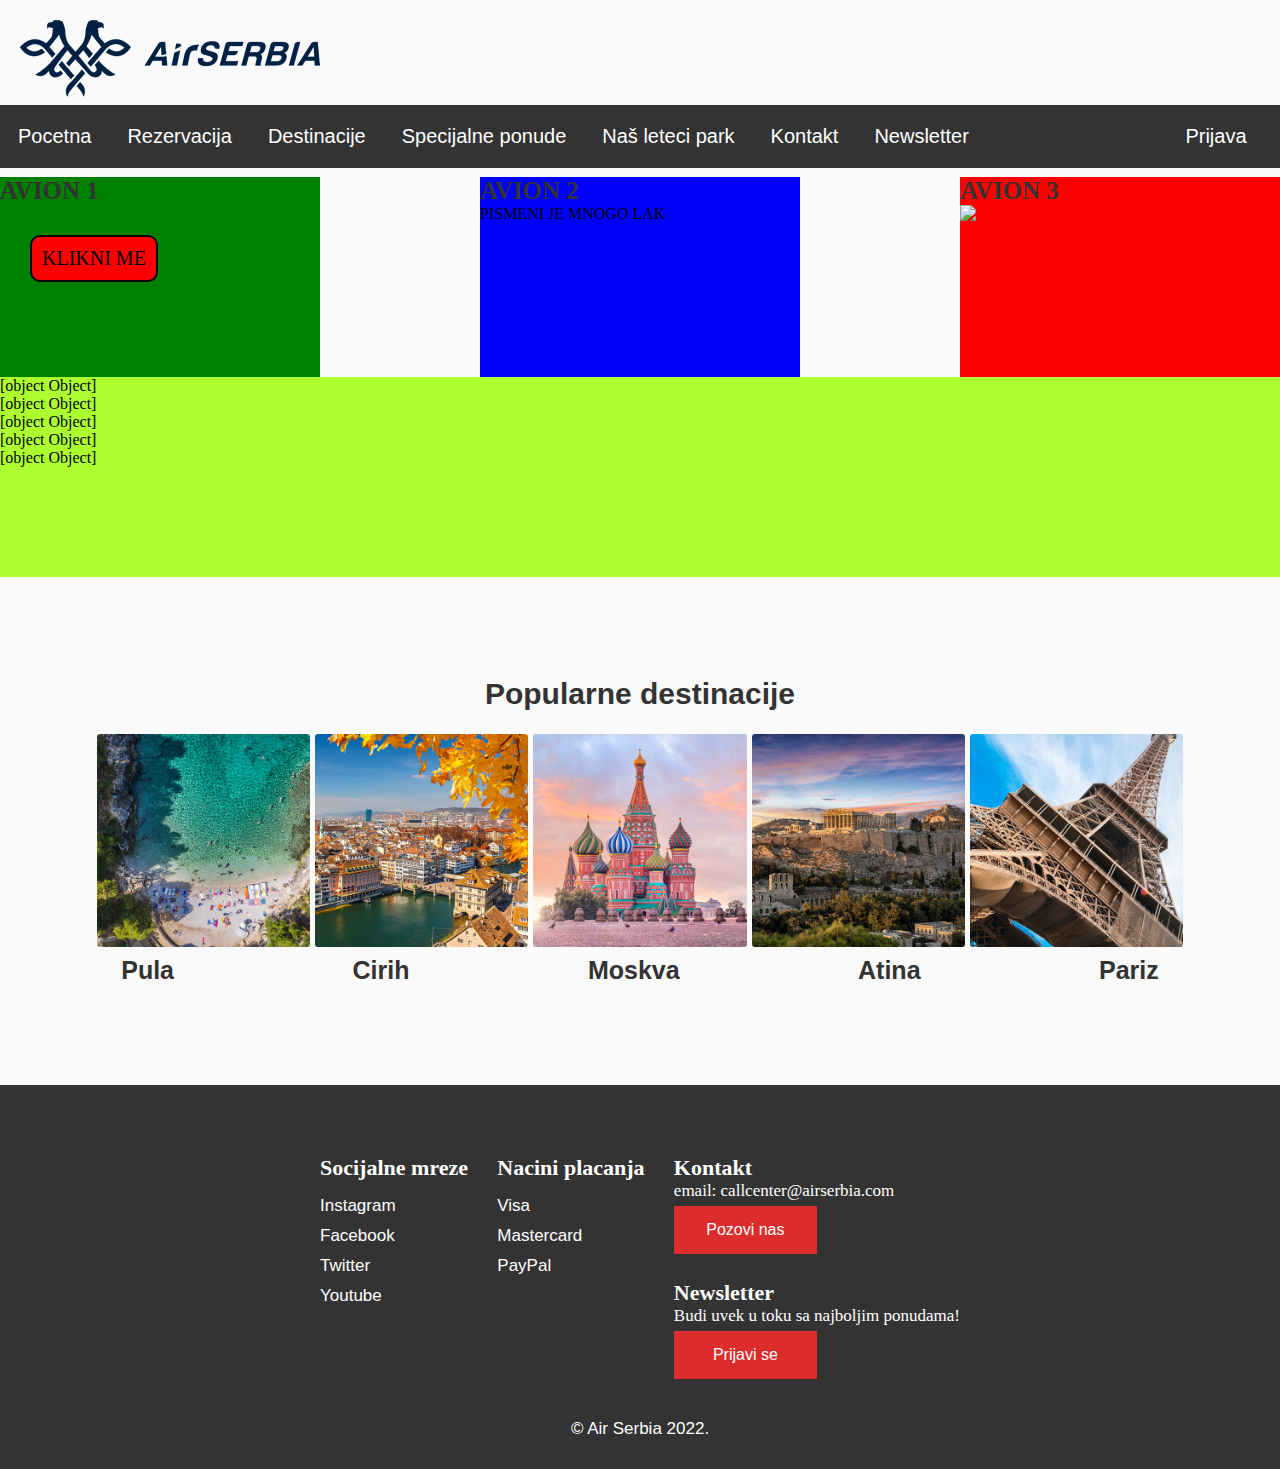
==== commit 26f9b4a2: "Add files via upload" ====
--- a/index.html
+++ b/index.html
@@ -29,6 +29,28 @@
       </div>			
     </header>	
     <br><br><br><br>    
+    
+    <!--PISMENI-->
+    <div class="div1">
+      <div class="div1_1">
+        <h3>AVION 1</h3>
+        <span class="span_pismeni" onclick="promeniText()">KLIKNI ME</span>
+      </div>
+      <div class="div1_2">
+        <h3>AVION 2</h3>
+        <p>PISMENI JE MNOGO LAK</p>
+      </div>
+      <div class="div1_3">
+        <h3>AVION 3</h3>
+        <img src="slika.jpg" height="150px">
+      </div>
+    </div>
+    <div id="divv2"class="div2">
+      <p id="pismeni_p"></p>
+    </div>
+    
+    
+    
     
     <div>
       <h2 class="naslov_destinacije">Popularne destinacije</h2>      
--- a/main.css
+++ b/main.css
@@ -330,14 +330,61 @@
 }
 
 
-
-
-
-
-
-
-
-
-
-
-
+/*PISMENI*/
+
+
+.div1 {
+  display: flex;
+  justify-content: space-between;
+}
+
+.div1_1 {
+  background-color: green;
+  height: 200px;
+  width: 25%;
+}
+
+.div1_2 {
+  background-color: blue;
+  height: 200px;
+  width: 25%;
+}
+
+.div1_3 {
+  background-color: red;
+  height: 200px;
+  width: 25%;
+}
+
+.span_pismeni {
+  background-color: red;
+  display: inline-block;
+  margin: 30px;
+  border: 2px solid black;
+  border-radius: 10px;
+  font-size: 20px;
+  padding: 10px;
+  transition: opacity 0.5s;
+}
+
+.span_pismeni:hover {
+  opacity: 0.8;
+}
+
+.div2 {
+  display: block;
+  height: 200px;
+  background-color: greenyellow;
+}
+
+
+
+
+
+
+
+
+
+
+
+
